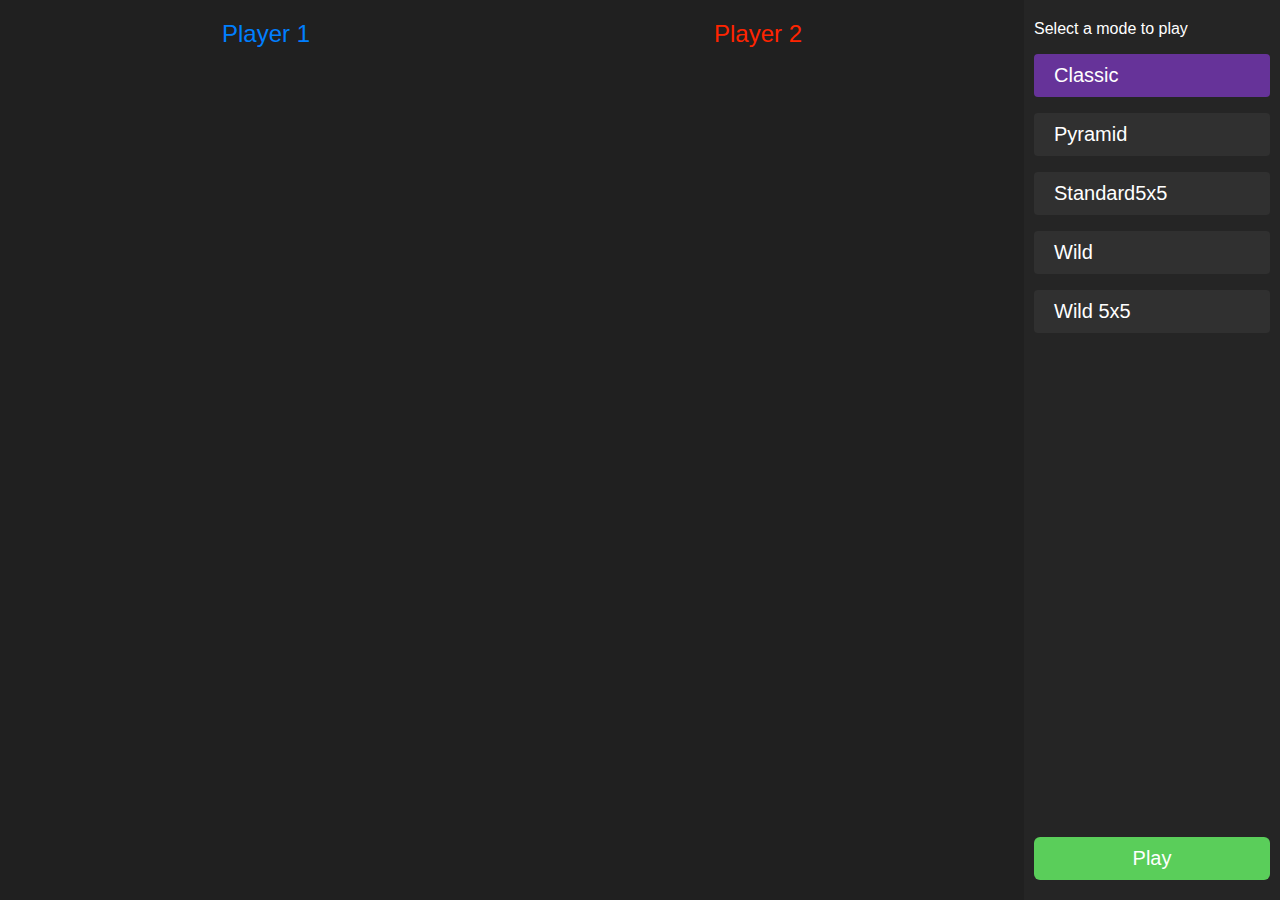
==== index.html @ b5f16412 "First Commit" ====
<!DOCTYPE html>
<html lang="en">
  <head>
    <meta charset="UTF-8" />
    <meta name="viewport" content="width=device-width, initial-scale=1.0" />
    <title>Document</title>
    <link rel="stylesheet" href="style.css" />
  </head>
  <body>
    <canvas></canvas>
    <section id="main">
      <div id="gameArea">
        <div class="player1">Player 1</div>
        <table id="grid"></table>
        <div class="player2">Player 2</div>
      </div>
      <div class="bottom">
        <div class="result"></div>
        <button class="playAgainBtn hidden">Play Again</button>
      </div>
    </section>
    <section id="sidebar">
      <div>Select a mode to play</div>
      <div class="mode-selector">
        <label for="Classic">Classic</label>
        <input type="radio" name="mode" id="Classic" value="Classic" checked />
        <a href="help.html" class="help">?</a>
      </div>
      <div class="mode-selector">
        <label for="Pyramid">Pyramid</label>
        <input type="radio" name="mode" id="Pyramid" value="Pyramid" />
        <a href="help.html" class="help">?</a>
      </div>
      <div class="mode-selector">
        <label for="Standard5x5">Standard5x5</label>
        <input type="radio" name="mode" id="Standard5x5" value="Standard5x5" />
        <a href="help.html" class="help">?</a>
      </div>
      <div class="mode-selector">
        <label for="Wild">Wild</label>
        <input type="radio" name="mode" id="Wild" value="Wild" />
        <a href="help.html" class="help">?</a>
      </div>
      <div class="mode-selector">
        <label for="Wild5x5">Wild 5x5</label>
        <input type="radio" name="mode" id="Wild5x5" value="Wild5x5" />
        <a href="help.html" class="help">?</a>
      </div>
      <!-- blank exists to push playBtn to end -->
      <div class="blank"></div>
      <button class="playBtn">Play</button>
    </section>
    <!-- <script src="app-copy.js"></script> -->
    <script src="app.js"></script>
  </body>
</html>
---- style.css ----
* {
  margin: 0;
  padding: 0;
  box-sizing: border-box;
  color: white;
}
body {
  display: flex;
  height: 100vh;
  background-color: #202020;
  font-family: "Lucida Sans", "Lucida Sans Regular", "Lucida Grande",
    "Lucida Sans Unicode", Geneva, Verdana, sans-serif;
}
#main {
  flex-basis: 80%;
  padding: 20px;
}
#gameArea {
  display: flex;
  justify-content: space-evenly;
  height: 70vh;
}

#grid {
  border-collapse: collapse;
  align-self: center;
  z-index: 1;
}
canvas {
  position: absolute;
  pointer-events: none;
  z-index: 2;
}
td {
  height: 40px;
  width: 40px;
  color: whitesmoke;
  font-size: 30px;
  text-align: center;
}
.border {
  border: 2px solid azure;
}
.border-top {
  border-top: 2px solid azure;
}
.border-left {
  border-left: 2px solid azure;
}
.hidden {
  visibility: hidden;
  border: none;
  pointer-events: none;
}
.disabled {
  background-color: gray;
  pointer-events: none;
}
.wildcard {
  background-color: violet;
  pointer-events: none;
}
.player1 {
  color: #007fff;
  font-size: 24px;
}
.player2 {
  color: #ff2400;
  font-size: 24px;
}
.result {
  font-size: 16px;
  color: white;
}
input[type="radio"] {
  visibility: hidden;
  position: absolute;
}
.bottom {
  display: flex;
  gap: 2rem;
  align-items: center;
  flex-direction: column;
}
div.mode-selector {
  padding: 10px 20px;
  border-radius: 4px;
  font-size: 20px;
  background-color: #303030;
}
div.mode-selector > label {
  display: inline-block;
  height: 100%;
  width: 100%;
}
div.mode-selector > .help {
  position: absolute;
  visibility: hidden;
  width: 20px;
  height: 20px;
  border-radius: 50%;
  text-decoration: none;
}
div.mode-selector:hover {
  background-color: gray;
  .help {
    visibility: visible;
  }
}
div.mode-selector:has(input:checked) {
  background-color: rebeccapurple;
}
#sidebar {
  display: flex;
  height: 100%;
  flex-direction: column;
  flex-grow: 1;
  gap: 1rem;
  padding: 20px 10px;
  background-color: #252525;
}
.blank {
  flex-grow: 1;
}
button {
  padding: 10px 20px;
  font-size: 20px;
  border-radius: 6px;
  border: none;
  background-color: #5ace5a;
}
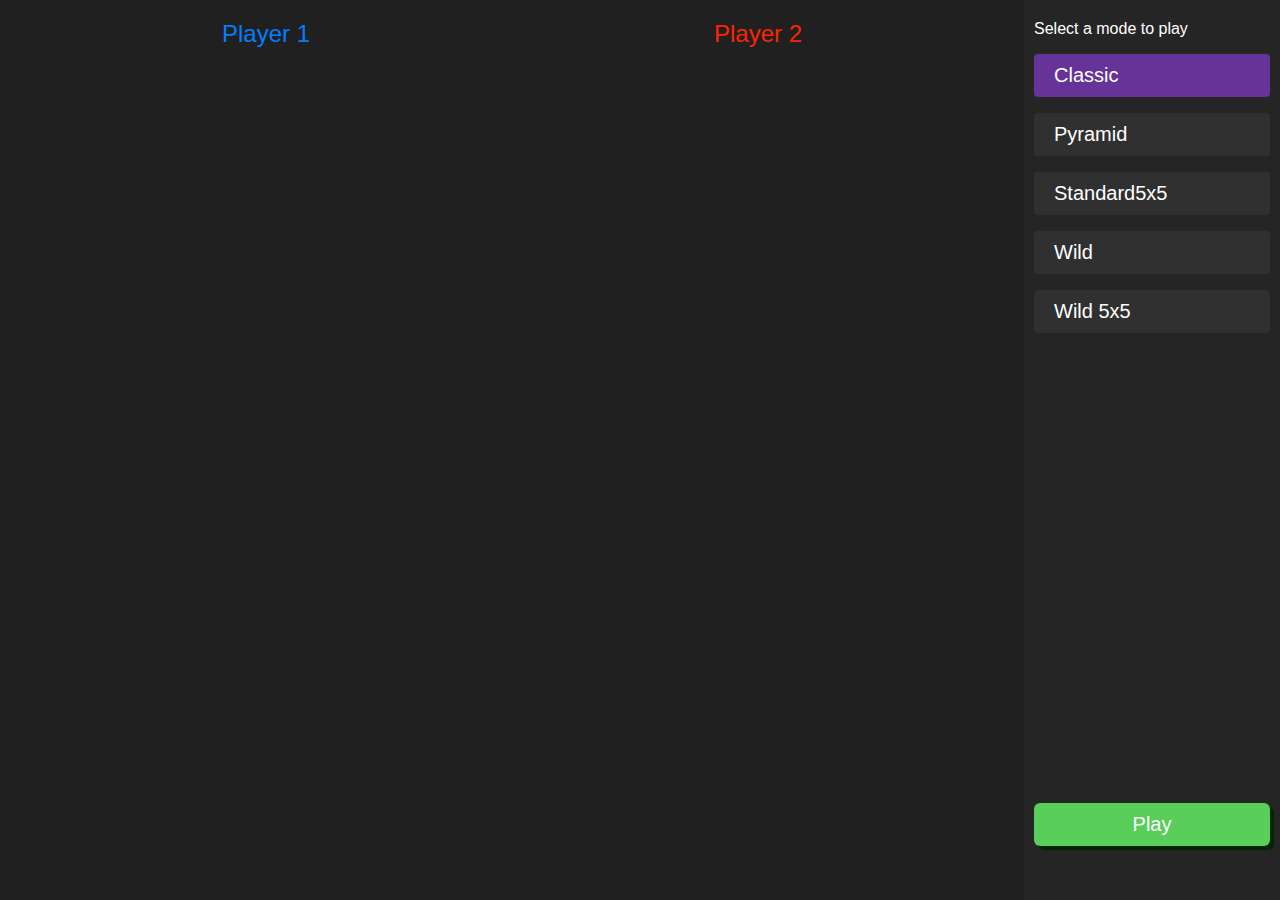
==== commit 0e0abd43: "Changed help icon, removed wild mode from mobile" ====
--- a/index.html
+++ b/index.html
@@ -17,6 +17,7 @@
       <div class="bottom">
         <div class="result"></div>
         <button class="playAgainBtn hidden">Play Again</button>
+        <button class="showMenu">Choose Mode ^</button>
       </div>
     </section>
     <section id="sidebar">
@@ -24,31 +25,31 @@
       <div class="mode-selector">
         <label for="Classic">Classic</label>
         <input type="radio" name="mode" id="Classic" value="Classic" checked />
-        <a href="help.html" class="help">?</a>
+        <a href="help.html#classic" class="help">ℹ️</a>
       </div>
       <div class="mode-selector">
         <label for="Pyramid">Pyramid</label>
         <input type="radio" name="mode" id="Pyramid" value="Pyramid" />
-        <a href="help.html" class="help">?</a>
+        <a href="help.html#pyramid" class="help">ℹ️</a>
       </div>
       <div class="mode-selector">
         <label for="Standard5x5">Standard5x5</label>
         <input type="radio" name="mode" id="Standard5x5" value="Standard5x5" />
-        <a href="help.html" class="help">?</a>
+        <a href="help.html#5x5" class="help">ℹ️</a>
       </div>
-      <div class="mode-selector">
+      <div class="mode-selector lg-only">
         <label for="Wild">Wild</label>
         <input type="radio" name="mode" id="Wild" value="Wild" />
-        <a href="help.html" class="help">?</a>
+        <a href="help.html#wild" class="help">ℹ️</a>
       </div>
       <div class="mode-selector">
         <label for="Wild5x5">Wild 5x5</label>
         <input type="radio" name="mode" id="Wild5x5" value="Wild5x5" />
-        <a href="help.html" class="help">?</a>
+        <a href="help.html#wildcard5x5" class="help">ℹ️</a>
       </div>
       <!-- blank exists to push playBtn to end -->
       <div class="blank"></div>
-      <button class="playBtn">Play</button>
+      <button class="playBtn">Play</button> <br />
     </section>
     <!-- <script src="app-copy.js"></script> -->
     <script src="app.js"></script>
--- a/style.css
+++ b/style.css
@@ -14,6 +14,7 @@
 #main {
   flex-basis: 80%;
   padding: 20px;
+  flex-wrap: wrap;
 }
 #gameArea {
   display: flex;
@@ -32,10 +33,10 @@
   z-index: 2;
 }
 td {
-  height: 40px;
-  width: 40px;
+  height: 2.5rem;
+  width: 2.5rem;
   color: whitesmoke;
-  font-size: 30px;
+  font-size: 2rem;
   text-align: center;
 }
 .border {
@@ -62,14 +63,13 @@
 }
 .player1 {
   color: #007fff;
-  font-size: 24px;
+  font-size: 1.5rem;
 }
 .player2 {
   color: #ff2400;
-  font-size: 24px;
+  font-size: 1.5rem;
 }
 .result {
-  font-size: 16px;
   color: white;
 }
 input[type="radio"] {
@@ -95,11 +95,15 @@
 }
 div.mode-selector > .help {
   position: absolute;
+  right: 15px;
   visibility: hidden;
-  width: 20px;
-  height: 20px;
+  width: 25px;
+  height: 25px;
   border-radius: 50%;
+  padding-bottom: 6px;
   text-decoration: none;
+  border: 2px solid white;
+  text-align: center;
 }
 div.mode-selector:hover {
   background-color: gray;
@@ -128,4 +132,65 @@
   border-radius: 6px;
   border: none;
   background-color: #5ace5a;
+  box-shadow: 4px 4px #002500;
 }
+.showMenu {
+  background-color: transparent;
+  display: none;
+}
+
+@keyframes appear {
+  from {
+    top: 100vh;
+  }
+  to {
+    top: 0;
+  }
+}
+
+@keyframes disappear {
+  from {
+    top: 0;
+  }
+  to {
+    top: 100vh;
+  }
+}
+
+@media only screen and (max-width: 768px) {
+  #gameArea {
+    flex-direction: column;
+    justify-content: space-between;
+    align-items: center;
+  }
+}
+@media only screen and (max-width: 450px) {
+  body {
+    display: block;
+  }
+  .bottom {
+    gap: 1.2rem;
+  }
+  .showMenu {
+    display: inline;
+  }
+  .sm-hidden {
+    visibility: hidden;
+  }
+  .lg-only {
+    display: none;
+  }
+  #sidebar {
+    position: absolute;
+    z-index: 2;
+    top: 0%;
+    height: 100vh;
+    width: 100%;
+    &.hidden {
+      animation: 0.5s disappear ease-in forwards;
+    }
+    &.visible {
+      animation: 0.5s appear ease-in forwards;
+    }
+  }
+}
